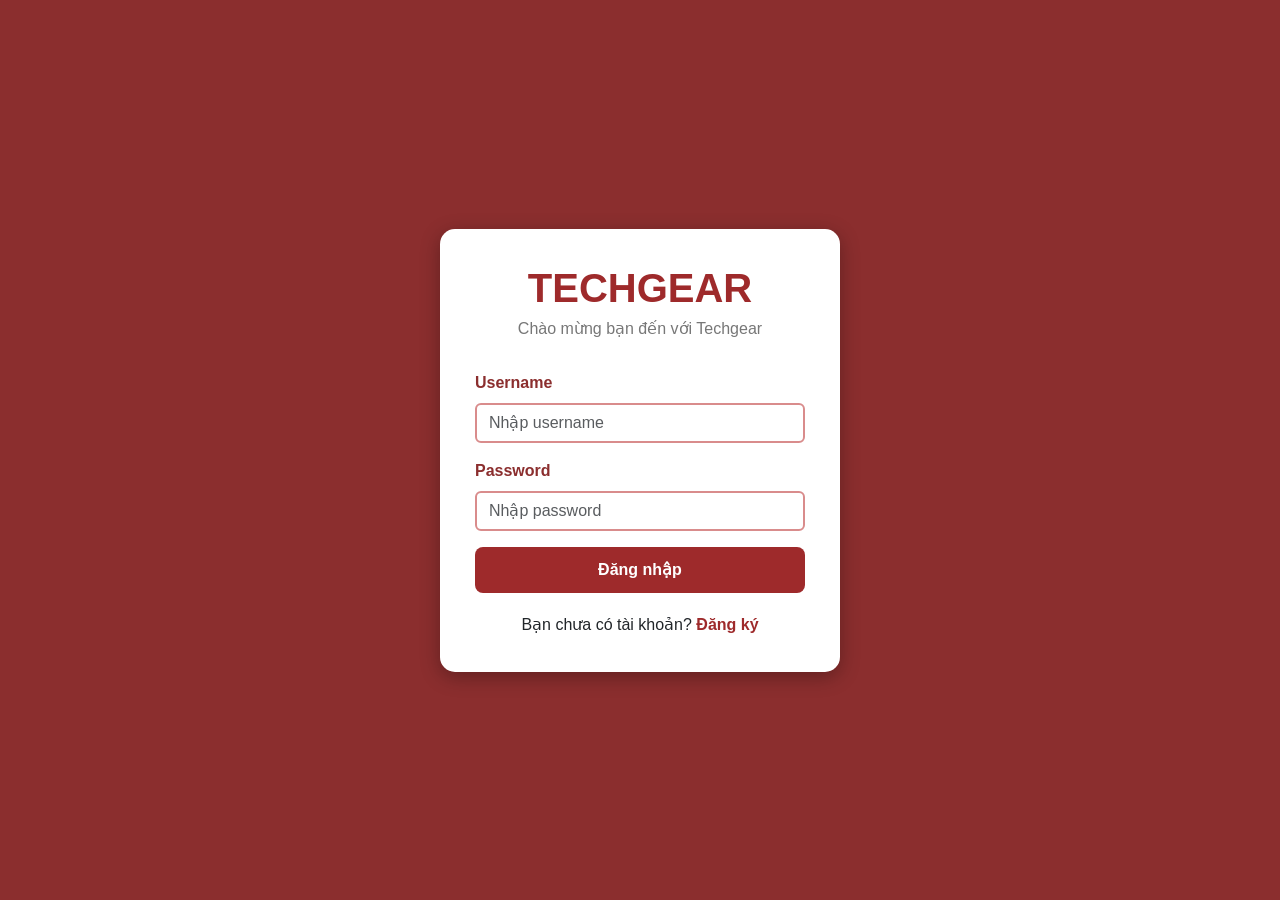
==== login.html @ 2f52ce89 "buoi9" ====
<!DOCTYPE html>
<html lang="en">

<head>
    <meta charset="UTF-8">
    <meta name="viewport" content="width=device-width, initial-scale=1.0">

    <title>Techgear - Login</title>

    <!-- Bootstrap -->
    <link href="https://cdn.jsdelivr.net/npm/bootstrap@5.3.8/dist/css/bootstrap.min.css"
        rel="stylesheet"
        integrity="sha384-sRIl4kxILFvY47J16cr9ZwB07vP4J8+LH7qKQnuqkuIAvNWLzeN8tE5YBujZqJLB"
        crossorigin="anonymous">

    <link rel="stylesheet" href="./styles/login.css">
</head>

<body>

    <div class="login-box">

        <h1>TECHGEAR</h1>

        <p class="welcome">
            Chào mừng bạn đến với Techgear
        </p>

        <!-- Username -->
        <div class="mb-3">
            <label class="form-label">Username</label>

            <input type="text"
                id="username"
                class="form-control"
                placeholder="Nhập username">
        </div>

        <!-- Password -->
        <div class="mb-3">
            <label class="form-label">Password</label>

            <input type="password"
                id="password"
                class="form-control"
                placeholder="Nhập password">
        </div>

        <!-- Nút đăng nhập -->
        <button onclick="login()" class="btn btn-login w-100">
            Đăng nhập
        </button>

        <p class="register">
            Bạn chưa có tài khoản?
            <a href="register.html">Đăng ký</a>
        </p>

    </div>


    <script src="./scripts/login.js"></script>

    <!-- Bootstrap JavaScript -->
    <script src="https://cdn.jsdelivr.net/npm/bootstrap@5.3.8/dist/js/bootstrap.bundle.min.js"
        integrity="sha384-FKyoEForCGlyvwx9Hj09JcYn3nv7wiPVlz7YYwJrWVcXK/BmnVDxM+D2scQbITxI"
        crossorigin="anonymous"></script>


</body>

</html>
---- styles/login.css ----
body {
    background-color: #8B2E2E;
    font-family: Arial, Helvetica, sans-serif;

    display: flex;
    justify-content: center;
    align-items: center;

    min-height: 100vh;
    margin: 0;
}


/* Khung đăng nhập */
.login-box {
    width: 400px;
    background-color: white;

    padding: 35px;

    border-radius: 15px;

    box-shadow: 0 5px 20px rgba(0, 0, 0, 0.3);
}


/* Tên shop */
.login-box h1 {
    text-align: center;

    color: #9E2A2B;

    font-weight: bold;

    margin-bottom: 5px;
}


/* Lời chào */
.welcome {
    text-align: center;

    color: #777;

    margin-bottom: 30px;
}


/* Tên Username và Password */
.form-label {
    color: #8B2E2E;

    font-weight: bold;
}


/* Ô nhập */
.form-control {
    border: 2px solid #D98C8C;
}


/* Khi bấm vào ô nhập */
.form-control:focus {
    border-color: #B22222;

    box-shadow: 0 0 5px rgba(178, 34, 34, 0.3);
}


/* Nút đăng nhập */
.btn-login {
    background-color: #9E2A2B;

    color: white;

    font-weight: bold;

    padding: 10px;

    border-radius: 8px;
}


/* Khi đưa chuột vào nút */
.btn-login:hover {
    background-color: #E63946;

    color: white;
}


/* Dòng đăng ký */
.register {
    text-align: center;

    margin-top: 20px;

    margin-bottom: 0;
}


/* Link đăng ký */
.register a {
    color: #9E2A2B;

    font-weight: bold;

    text-decoration: none;
}


/* Khi đưa chuột vào đăng ký */
.register a:hover {
    color: #E63946;

    text-decoration: underline;
}
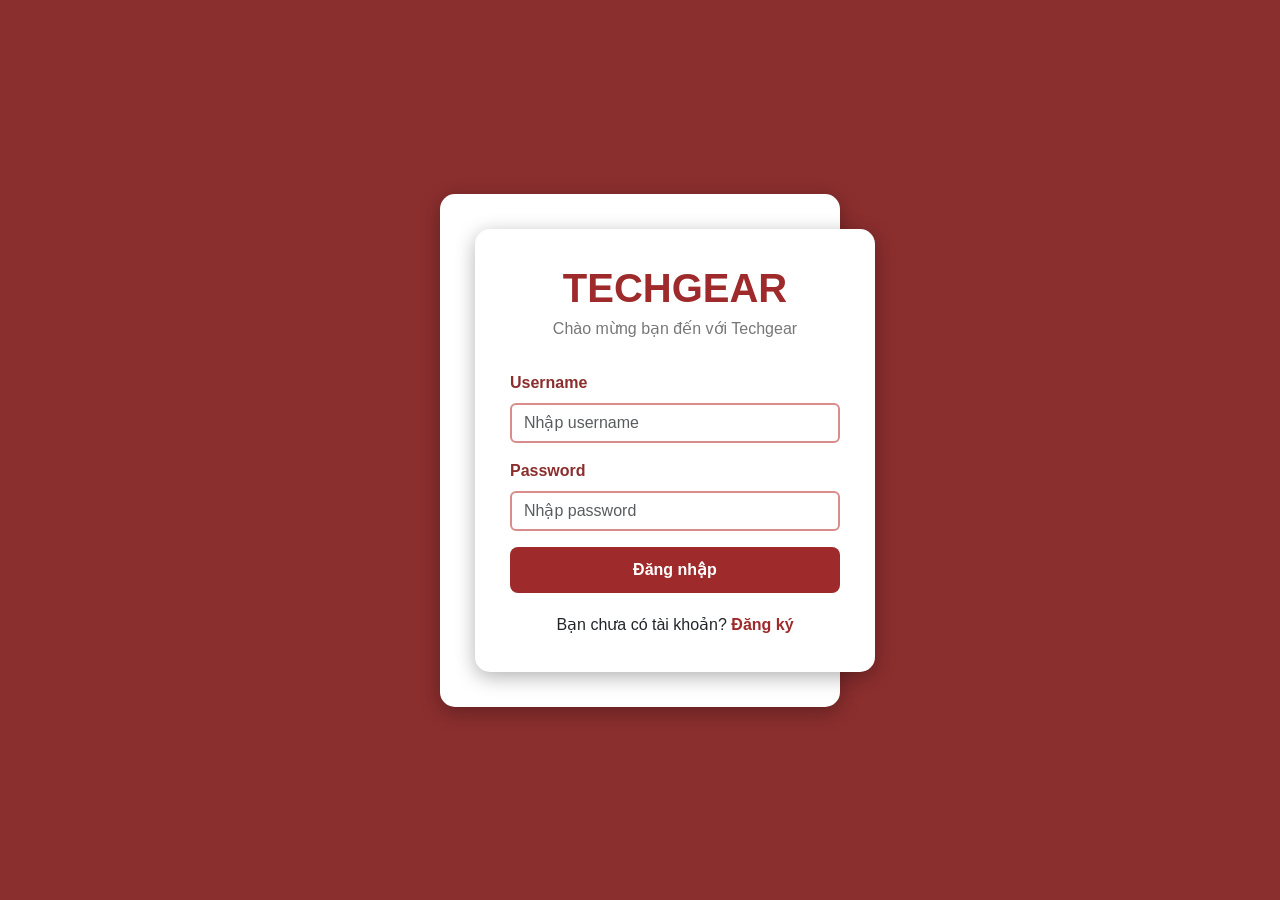
==== commit 32b309eb: "hompage" ====
--- a/login.html
+++ b/login.html
@@ -1,74 +1,70 @@
-
-<!DOCTYPE html>
+<!doctype html>
 <html lang="en">
-
-<head>
-    <meta charset="UTF-8">
-    <meta name="viewport" content="width=device-width, initial-scale=1.0">
+  <head>
+    <meta charset="UTF-8" />
+    <meta name="viewport" content="width=device-width, initial-scale=1.0" />
 
     <title>Techgear - Login</title>
 
     <!-- Bootstrap -->
-    <link href="https://cdn.jsdelivr.net/npm/bootstrap@5.3.8/dist/css/bootstrap.min.css"
-        rel="stylesheet"
-        integrity="sha384-sRIl4kxILFvY47J16cr9ZwB07vP4J8+LH7qKQnuqkuIAvNWLzeN8tE5YBujZqJLB"
-        crossorigin="anonymous">
+    <link
+      href="https://cdn.jsdelivr.net/npm/bootstrap@5.3.8/dist/css/bootstrap.min.css"
+      rel="stylesheet"
+      integrity="sha384-sRIl4kxILFvY47J16cr9ZwB07vP4J8+LH7qKQnuqkuIAvNWLzeN8tE5YBujZqJLB"
+      crossorigin="anonymous"
+    />
 
-    <link rel="stylesheet" href="./styles/login.css">
-</head>
+    <link rel="stylesheet" href="./styles/login.css" />
+  </head>
 
-<body>
-
+  <body>
     <div class="login-box">
-
+      <div class="login-box">
         <h1>TECHGEAR</h1>
 
-        <p class="welcome">
-            Chào mừng bạn đến với Techgear
-        </p>
+        <p class="welcome">Chào mừng bạn đến với Techgear</p>
 
-        <!-- Username -->
-        <div class="mb-3">
+        <!-- Form đăng nhập -->
+        <form id="login-form">
+          <div class="mb-3">
             <label class="form-label">Username</label>
+            <input
+              type="text"
+              id="username"
+              class="form-control"
+              placeholder="Nhập username"
+              required
+            />
+          </div>
 
-            <input type="text"
-                id="username"
-                class="form-control"
-                placeholder="Nhập username">
-        </div>
+          <div class="mb-3">
+            <label class="form-label">Password</label>
+            <input
+              type="password"
+              id="password"
+              class="form-control"
+              placeholder="Nhập password"
+              required
+            />
+          </div>
 
-        <!-- Password -->
-        <div class="mb-3">
-            <label class="form-label">Password</label>
-
-            <input type="password"
-                id="password"
-                class="form-control"
-                placeholder="Nhập password">
-        </div>
-
-        <!-- Nút đăng nhập -->
-        <button onclick="login()" class="btn btn-login w-100">
-            Đăng nhập
-        </button>
+          <button type="submit" class="btn btn-login w-100">Đăng nhập</button>
+        </form>
 
         <p class="register">
-            Bạn chưa có tài khoản?
-            <a href="register.html">Đăng ký</a>
+          Bạn chưa có tài khoản?
+          <a href="register.html">Đăng ký</a>
         </p>
-
+      </div>
     </div>
-
 
     <script src="./scripts/login.js"></script>
 
     <!-- Bootstrap JavaScript -->
-    <script src="https://cdn.jsdelivr.net/npm/bootstrap@5.3.8/dist/js/bootstrap.bundle.min.js"
-        integrity="sha384-FKyoEForCGlyvwx9Hj09JcYn3nv7wiPVlz7YYwJrWVcXK/BmnVDxM+D2scQbITxI"
-        crossorigin="anonymous"></script>
-
-
-</body>
-
+    <script
+      src="https://cdn.jsdelivr.net/npm/bootstrap@5.3.8/dist/js/bootstrap.bundle.min.js"
+      integrity="sha384-FKyoEForCGlyvwx9Hj09JcYn3nv7wiPVlz7YYwJrWVcXK/BmnVDxM+D2scQbITxI"
+      crossorigin="anonymous"
+    ></script>
+  </body>
 </html>
-
